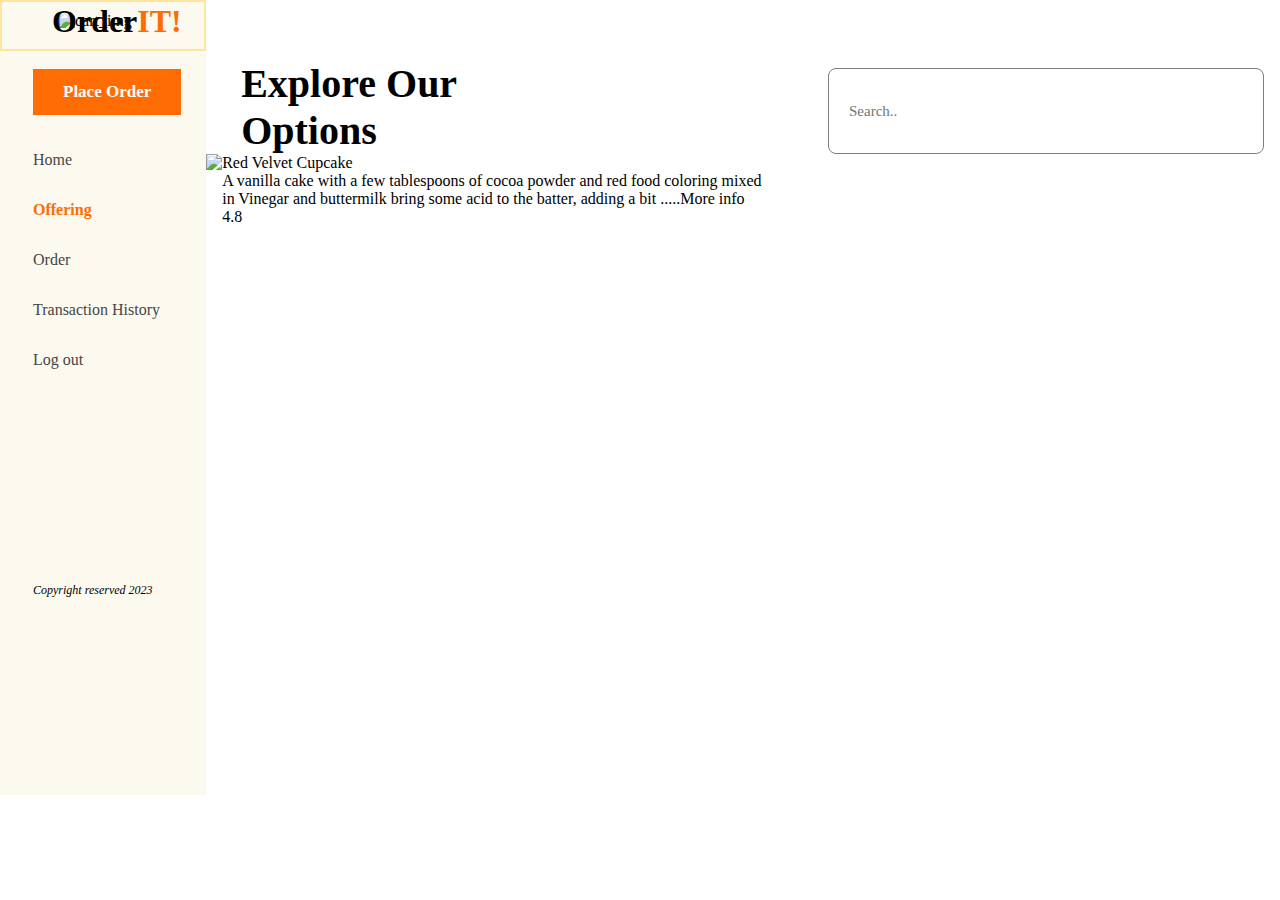
==== Offering.html @ 1671f479 "Make navbar responsive" ====
<!DOCTYPE html>
<html lang="engUS">
    <head>
        <meta charset="utf-8">
        <meta name="viewport" content="width=device-width, initial-scale=1, shrink-to-fit=no">
        <title>Offering</title>
        
        <link rel="stylesheet" href="assets/css/mystyle.css">
    </head>
  <body>
    <div class="container">
        <div class="vertical_bar">
            <div class="wrap">
                <div class="cart">
                    <img src="assets/image/image 2.svg" alt="cart_img">
                </div>
                <p class="title">Order<span class="it">IT!</span></p>
            </div>
            
            <div class="button2">
                <button class="btn"><a href="#">Place Order</a> </button>
            </div>
            <nav>
                <ul class="menu">
                    <li class="bold">
                        <a href="index.html">Home</a>
                    </li>
                    <li>
                        <a class="active" style="color: #ff6c01" href="Offering.html">Offering</a>
                    </li><li>
                        <a href="#">Order</a>
                    </li><li>
                        <a href="#">Transaction History</a>
                    </li><li>
                        <a href="index.html">Log out</a>
                    </li>
                </ul>
            </nav>
            <footer>
                Copyright reserved 2023
            </footer>
        </div>
        <div class="secondside">
            <div class="toptitle">
                    <h1>Explore Our Options</h1>
                    <input class="search-text" type="text" placeholder="Search..">
            </div>
            <div class="items">
                <div class="item">
                    <div class="img">
                        <img src="assets/image/velvet.svg">
                    </div>
                    <div class="description">
                        <p>Red Velvet Cupcake</p>
                        <p>A vanilla cake with a few tablespoons of cocoa powder and red food coloring mixed<br>
                            in Vinegar and buttermilk bring some acid to the batter, adding a bit .....More info</p>
                            <p>4.8</p>
                    </div>
                </div>


            </div>
        </div>
    </div>
 </body>
---- assets/css/mystyle.css ----
@font-face {
    src: url(fonts/Poppins-Light.ttf);
    font-family: poppins-Italic;
}
*{
    margin: 0;
    padding: 0;
    box-sizing: border-box;
    font-family: poppins-Italic; 
    text-decoration: none;
    list-style: none;
    box-sizing: border-box;
}
body{
    background-color: #fff;
}
.container{
    max-width: 100%;
	max-height: 100vh;
    display: flex;
    position: relative;
    overflow: visible;
}
.vertical_bar{
    background-color: #FCFAEF;
    width: 230px;
    max-height: 1140px;
    float: left;
    position: sticky;
}
.vertical_bar .cart{
    margin: 10px 0px 18px 57px;
}
.vertical_bar .cart img{
    width: 100px;
}
.title{
    margin: -45px 0px 9px 50px;
    font-weight: 900;
    font-size: 32px;
    color: black;
}
.it{
    font-size: 32px;
    font-weight: 900;;
    color: #FF6C01; 
}
.wrap{
    border: 2px solid #FFE49E;
}
.button2 button{
    background-color: #ff6c01;
    border: none;
    margin: 18px 0px 20px 33px;
    padding: 13px 30px;
    text-align: center;
    text-decoration: none;
    font-size: 17px;
    font-weight: 900;
}
.button2 button a{
    color: white; 
}
.button2 button{
    cursor: pointer;
}
.button2 button:hover{
    background-color: white;
    border: 2px solid #ff6c01;
}
.button2 button a:hover{
    color:  #ff6c01;
}
nav ul{
    margin: 0px 0px 0px 33px; 
}
nav ul li{
    line-height:  50px;
}
nav ul li a{
    color: #454545;
}
.active{
    font-weight: bolder;
}
nav ul li a:hover{
    color: #ff6c01;
    font-weight: bold;
}
footer{
    margin-left: 33px;
    font-size: 12px;
    font-weight: 200px;
    line-height: 410px;
    font-style: italic;
}
.toptitle{
    display: flex;
    margin: 60px 0px 0px 35px;
}
h1{
    margin-right: 350px;
    font-size: 40px;
}
.toptitle input[type=text]{
    padding: 5px 230px 5px 20px;
    margin-top: 8px;
    margin-right: 16px;
    font-size: 15px;
}
.toptitle .search-text:hover {
    border: 1px solid orange ;
  }
.search-text {
    border-radius: 8px ;
    outline: none;
    border: 1px solid #7D7D7D ;
}
.item{
    display: flex;
}
.img img{
    width: 120px;
}
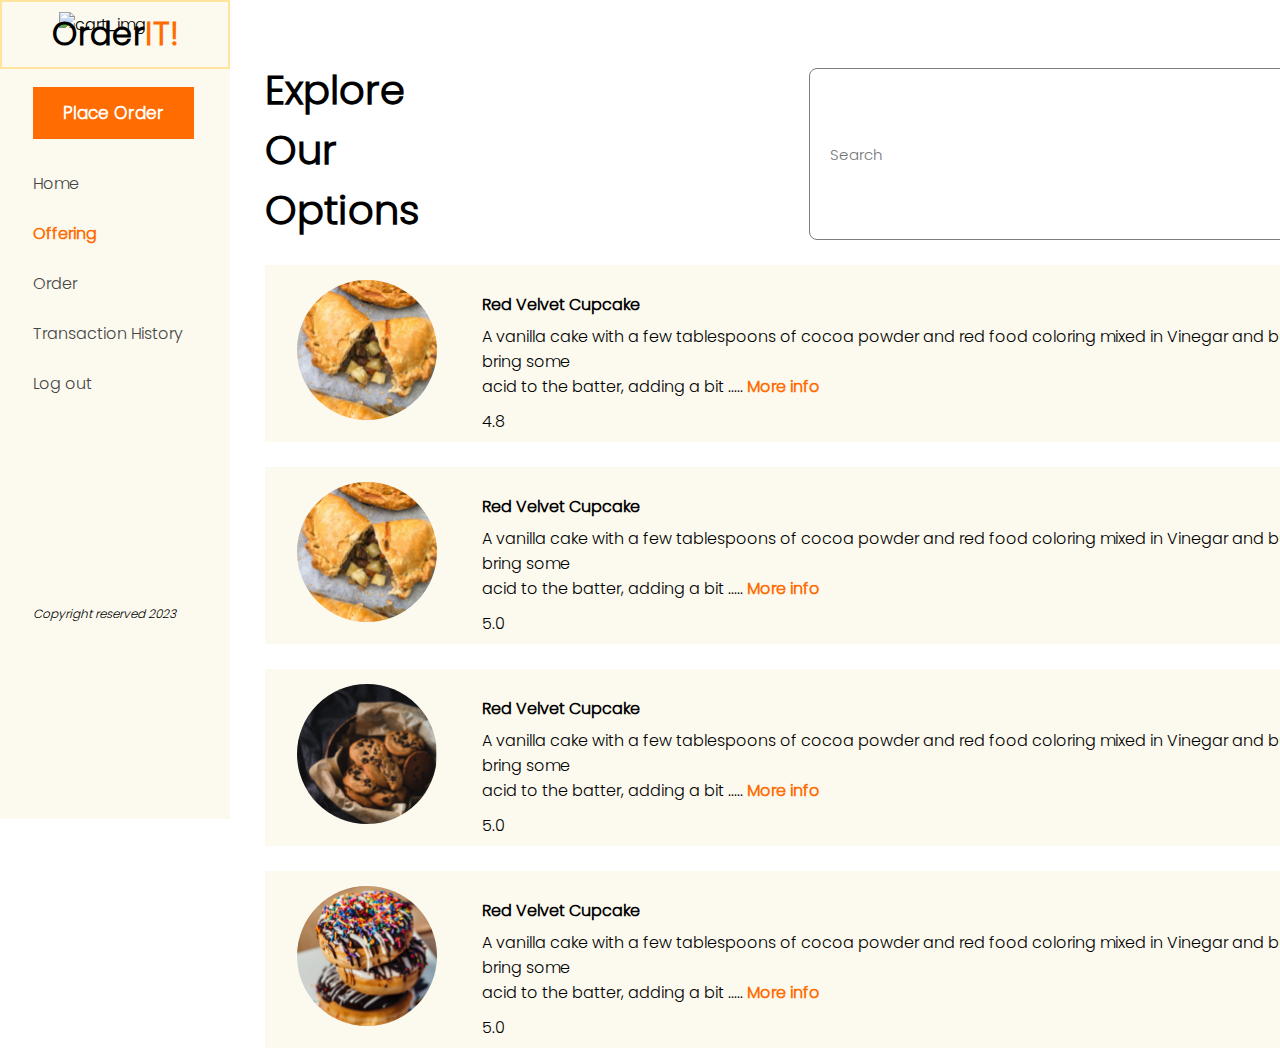
==== commit 2c88e7a7: "Second commit" ====
--- a/Offering.html
+++ b/Offering.html
@@ -5,20 +5,20 @@
         <meta name="viewport" content="width=device-width, initial-scale=1, shrink-to-fit=no">
         <title>Offering</title>
         
-        <link rel="stylesheet" href="assets/css/mystyle.css">
+        <link rel="stylesheet" href="mystyle.css">
     </head>
   <body>
     <div class="container">
         <div class="vertical_bar">
             <div class="wrap">
                 <div class="cart">
-                    <img src="assets/image/image 2.svg" alt="cart_img">
+                    <img src="image/image 2.svg" alt="cart_img">
                 </div>
                 <p class="title">Order<span class="it">IT!</span></p>
             </div>
             
             <div class="button2">
-                <button class="btn"><a href="#">Place Order</a> </button>
+                <button class="btn"><a href="Order.html">Place Order</a> </button>
             </div>
             <nav>
                 <ul class="menu">
@@ -28,7 +28,7 @@
                     <li>
                         <a class="active" style="color: #ff6c01" href="Offering.html">Offering</a>
                     </li><li>
-                        <a href="#">Order</a>
+                        <a href="Order.html">Order</a>
                     </li><li>
                         <a href="#">Transaction History</a>
                     </li><li>
@@ -43,23 +43,71 @@
         <div class="secondside">
             <div class="toptitle">
                     <h1>Explore Our Options</h1>
-                    <input class="search-text" type="text" placeholder="Search..">
+                    <input class="search-text" type="search" placeholder="Search">
             </div>
             <div class="items">
                 <div class="item">
                     <div class="img">
-                        <img src="assets/image/velvet.svg">
+                        <a target="_blank" href="Image/Meatpie.svg">
+                        <img src="Image/Meatpie.svg" alt="red_velvet_cake">
+                        </a>
                     </div>
                     <div class="description">
-                        <p>Red Velvet Cupcake</p>
-                        <p>A vanilla cake with a few tablespoons of cocoa powder and red food coloring mixed<br>
-                            in Vinegar and buttermilk bring some acid to the batter, adding a bit .....More info</p>
-                            <p>4.8</p>
+                        <p class="red" style="font-weight: bolder;">Red Velvet Cupcake</p>
+                        <p class="red1">A vanilla cake with a few tablespoons of cocoa powder and red food coloring mixed
+                            in Vinegar and buttermilk bring some <br>acid to the batter, adding a bit ..... <a class="more" href="#">More info</a>
+                        </p>
+                            <p class="red2">4.8</p>
                     </div>
                 </div>
 
+                <div class="item">
+                    <div class="img">
+                        <a target="_blank" href="Image/Meatpie.svg">
+                        <img src="Image/Meatpie.svg" alt="meat_pie">
+                        </a>
+                    </div>
+                    <div class="description">
+                        <p class="red" style="font-weight: bolder;">Red Velvet Cupcake</p>
+                        <p class="red1">A vanilla cake with a few tablespoons of cocoa powder and red food coloring mixed
+                            in Vinegar and buttermilk bring some <br>acid to the batter, adding a bit ..... <a class="more" href="#">More info</a>
+                        </p>
+                            <p class="red2">5.0</p>
+                    </div>
+                </div>
+
+                <div class="item">
+                    <div class="img">
+                        <a target="_blank" href="Image/chocolate.svg">
+                        <img src="Image/chocolate.svg" alt="chocolate">
+                        </a>
+                    </div>
+                    <div class="description">
+                        <p class="red" style="font-weight: bolder;">Red Velvet Cupcake</p>
+                        <p class="red1">A vanilla cake with a few tablespoons of cocoa powder and red food coloring mixed
+                            in Vinegar and buttermilk bring some <br>acid to the batter, adding a bit ..... <a class="more" href="#">More info</a>
+                        </p>
+                            <p class="red2">5.0</p>
+                    </div>
+                </div>
+
+                <div class="item">
+                    <div class="img">
+                        <a target="_blank" href="Image/glazed.svg">
+                        <img src="Image/glazed.svg" alt="glazed_doughnut">
+                        </a>
+                    </div>
+                    <div class="description">
+                        <p class="red" style="font-weight: bolder;">Red Velvet Cupcake</p>
+                        <p class="red1">A vanilla cake with a few tablespoons of cocoa powder and red food coloring mixed
+                            in Vinegar and buttermilk bring some <br>acid to the batter, adding a bit ..... <a class="more" href="#">More info</a>
+                        </p>
+                            <p class="red2">5.0</p>
+                    </div>
+                </div>
 
             </div>
+
         </div>
     </div>
  </body>--- a/mystyle.css
+++ b/mystyle.css
@@ -0,0 +1,142 @@
+@font-face {
+    src: url(fonts/Poppins-Light.ttf);
+    font-family: poppins-Italic;
+}
+*{
+    margin: 0;
+    padding: 0;
+    box-sizing: border-box;
+    font-family: poppins-Italic; 
+    text-decoration: none;
+    list-style: none;
+    box-sizing: border-box;
+}
+body{
+    background-color: #fff;
+}
+.container{
+    max-width: 100%;
+	max-height: 100vh;
+    display: flex;
+    position: absolute;
+    overflow: visible;
+}
+.vertical_bar{
+    background-color: #FCFAEF;
+    width: 230px;
+    max-height: 1140px;
+    float: left;
+    position: fixed;
+}
+.vertical_bar .cart{
+    margin: 10px 0px 18px 57px;
+}
+.vertical_bar .cart img{
+    width: 100px;
+}
+.title{
+    margin: -45px 0px 9px 50px;
+    font-weight: 900;
+    font-size: 32px;
+    color: black;
+}
+.it{
+    font-size: 32px;
+    font-weight: 900;;
+    color: #FF6C01; 
+}
+.wrap{
+    border: 2px solid #FFE49E;
+}
+.button2 button{
+    background-color: #ff6c01;
+    border: none;
+    margin: 18px 0px 20px 33px;
+    padding: 13px 30px;
+    text-align: center;
+    text-decoration: none;
+    font-size: 17px;
+    font-weight: 900;
+}
+.button2 button a{
+    color: white; 
+}
+.button2 button{
+    cursor: pointer;
+}
+
+nav ul{
+    margin: 0px 0px 0px 33px; 
+}
+nav ul li{
+    line-height:  50px;
+}
+nav ul li a{
+    color: #454545;
+}
+.active{
+    font-weight: bolder;
+}
+nav ul li a:hover{
+    color: #ff6c01;
+    font-weight: bold;
+}
+footer{
+    margin-left: 33px;
+    font-size: 12px;
+    font-weight: 200px;
+    line-height: 410px;
+    font-style: italic;
+}
+.secondside{
+    margin-left: 230px;
+}
+.toptitle{
+    display: flex;
+    margin: 60px 0px 0px 35px;
+}
+h1{
+    margin-right: 350px;
+    font-size: 40px;
+}
+.toptitle input[type=search]{
+    padding: 5px 230px 5px 20px;
+    margin-top: 8px;
+    margin-right: 16px;
+    font-size: 15px;
+}
+.toptitle .search-text:hover {
+    border: 1px solid orange ;
+  }
+.search-text {
+    border-radius: 8px ;
+    outline: none;
+    border: 1px solid #7D7D7D ;
+    margin-left: 40px;
+}
+.items .item{
+    display: flex;
+    background-color: #FCFAEF;
+    margin: 25px 0px 0px 35px;
+}
+.item{
+    padding: 15px 0px 8px 0px;
+    
+}
+.img img{
+    width: 140px;
+    margin-left: 32px;
+}
+.description{
+    margin: 12px 0px 0px 45px;
+}
+.red{
+    margin-bottom: 7px;
+}
+.red1{
+    margin-bottom: 10px;
+}
+.more{
+    color: #FF6C01;
+    font-weight: bolder;
+}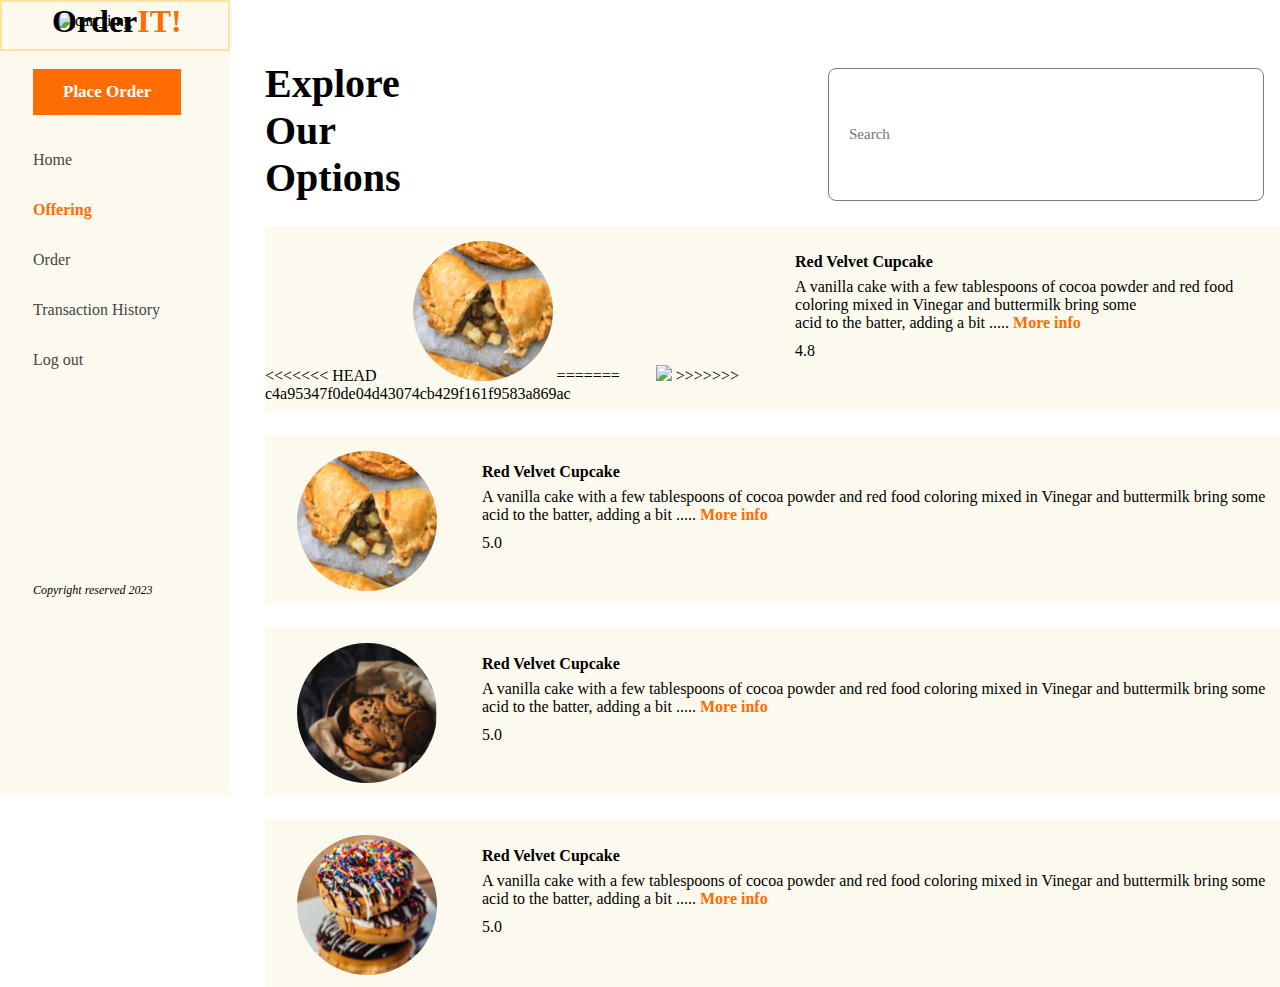
==== commit d97fce3e: "Second commit" ====
--- a/Offering.html
+++ b/Offering.html
@@ -5,14 +5,14 @@
         <meta name="viewport" content="width=device-width, initial-scale=1, shrink-to-fit=no">
         <title>Offering</title>
         
-        <link rel="stylesheet" href="mystyle.css">
+        <link rel="stylesheet" href="assets/css/mystyle.css">
     </head>
   <body>
     <div class="container">
         <div class="vertical_bar">
             <div class="wrap">
                 <div class="cart">
-                    <img src="image/image 2.svg" alt="cart_img">
+                    <img src="assets/image/image 2.svg" alt="cart_img">
                 </div>
                 <p class="title">Order<span class="it">IT!</span></p>
             </div>
@@ -48,9 +48,13 @@
             <div class="items">
                 <div class="item">
                     <div class="img">
+<<<<<<< HEAD
                         <a target="_blank" href="Image/Meatpie.svg">
                         <img src="Image/Meatpie.svg" alt="red_velvet_cake">
                         </a>
+=======
+                        <img src="assets/image/velvet.svg">
+>>>>>>> c4a95347f0de04d43074cb429f161f9583a869ac
                     </div>
                     <div class="description">
                         <p class="red" style="font-weight: bolder;">Red Velvet Cupcake</p>
--- a/assets/css/mystyle.css
+++ b/assets/css/mystyle.css
@@ -0,0 +1,142 @@
+@font-face {
+    src: url(fonts/Poppins-Light.ttf);
+    font-family: poppins-Italic;
+}
+*{
+    margin: 0;
+    padding: 0;
+    box-sizing: border-box;
+    font-family: poppins-Italic; 
+    text-decoration: none;
+    list-style: none;
+    box-sizing: border-box;
+}
+body{
+    background-color: #fff;
+}
+.container{
+    max-width: 100%;
+	max-height: 100vh;
+    display: flex;
+    position: absolute;
+    overflow: visible;
+}
+.vertical_bar{
+    background-color: #FCFAEF;
+    width: 230px;
+    max-height: 1140px;
+    float: left;
+    position: fixed;
+}
+.vertical_bar .cart{
+    margin: 10px 0px 18px 57px;
+}
+.vertical_bar .cart img{
+    width: 100px;
+}
+.title{
+    margin: -45px 0px 9px 50px;
+    font-weight: 900;
+    font-size: 32px;
+    color: black;
+}
+.it{
+    font-size: 32px;
+    font-weight: 900;;
+    color: #FF6C01; 
+}
+.wrap{
+    border: 2px solid #FFE49E;
+}
+.button2 button{
+    background-color: #ff6c01;
+    border: none;
+    margin: 18px 0px 20px 33px;
+    padding: 13px 30px;
+    text-align: center;
+    text-decoration: none;
+    font-size: 17px;
+    font-weight: 900;
+}
+.button2 button a{
+    color: white; 
+}
+.button2 button{
+    cursor: pointer;
+}
+
+nav ul{
+    margin: 0px 0px 0px 33px; 
+}
+nav ul li{
+    line-height:  50px;
+}
+nav ul li a{
+    color: #454545;
+}
+.active{
+    font-weight: bolder;
+}
+nav ul li a:hover{
+    color: #ff6c01;
+    font-weight: bold;
+}
+footer{
+    margin-left: 33px;
+    font-size: 12px;
+    font-weight: 200px;
+    line-height: 410px;
+    font-style: italic;
+}
+.secondside{
+    margin-left: 230px;
+}
+.toptitle{
+    display: flex;
+    margin: 60px 0px 0px 35px;
+}
+h1{
+    margin-right: 350px;
+    font-size: 40px;
+}
+.toptitle input[type=search]{
+    padding: 5px 230px 5px 20px;
+    margin-top: 8px;
+    margin-right: 16px;
+    font-size: 15px;
+}
+.toptitle .search-text:hover {
+    border: 1px solid orange ;
+  }
+.search-text {
+    border-radius: 8px ;
+    outline: none;
+    border: 1px solid #7D7D7D ;
+    margin-left: 40px;
+}
+.items .item{
+    display: flex;
+    background-color: #FCFAEF;
+    margin: 25px 0px 0px 35px;
+}
+.item{
+    padding: 15px 0px 8px 0px;
+    
+}
+.img img{
+    width: 140px;
+    margin-left: 32px;
+}
+.description{
+    margin: 12px 0px 0px 45px;
+}
+.red{
+    margin-bottom: 7px;
+}
+.red1{
+    margin-bottom: 10px;
+}
+.more{
+    color: #FF6C01;
+    font-weight: bolder;
+}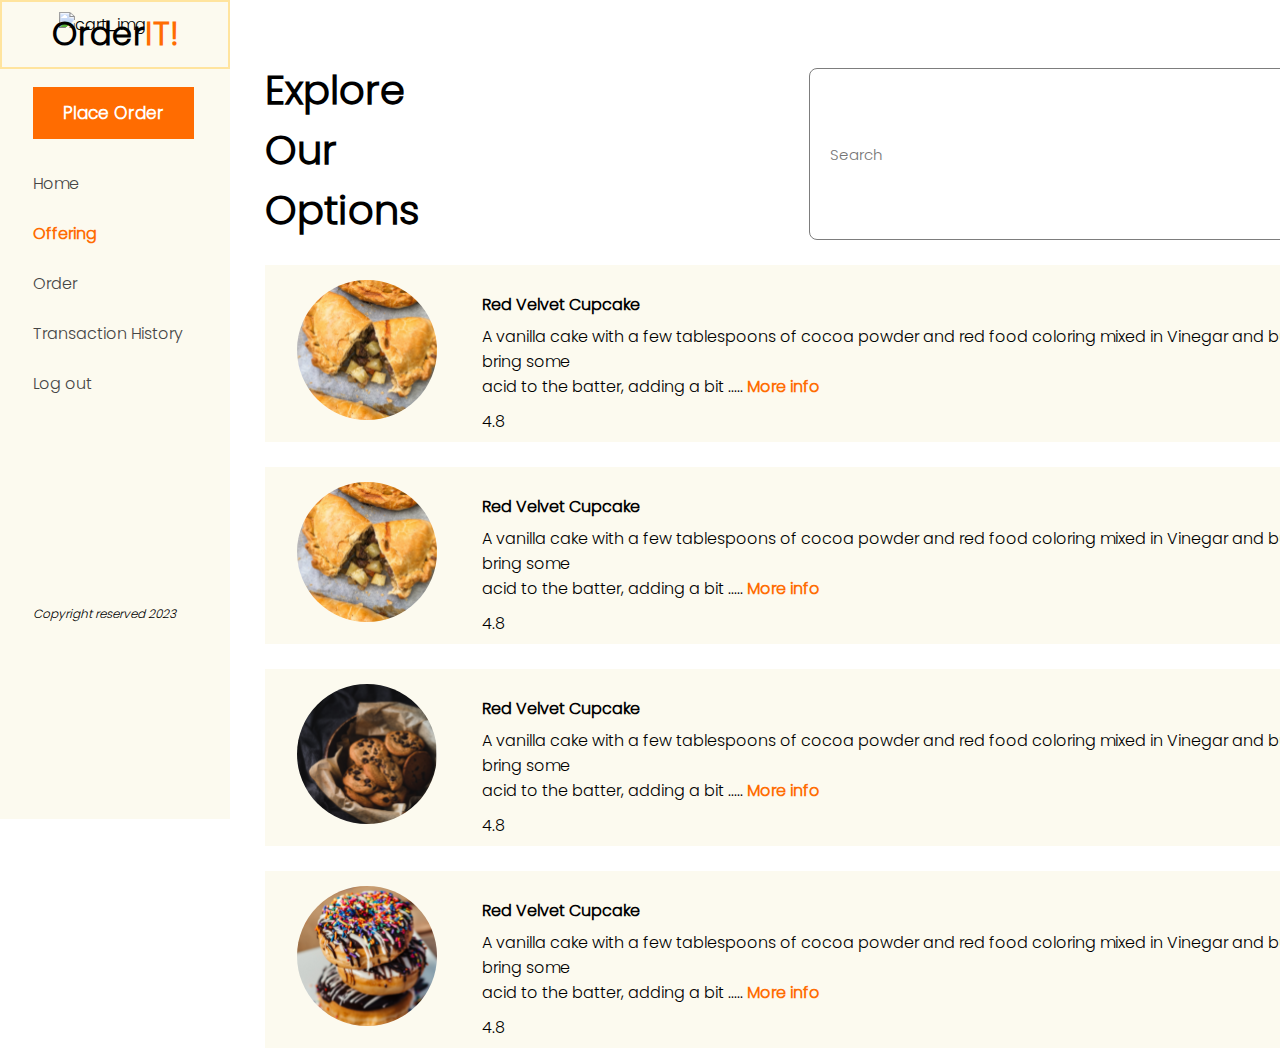
==== commit 7f5a7771: "third commit" ====
--- a/Offering.html
+++ b/Offering.html
@@ -5,7 +5,7 @@
         <meta name="viewport" content="width=device-width, initial-scale=1, shrink-to-fit=no">
         <title>Offering</title>
         
-        <link rel="stylesheet" href="assets/css/mystyle.css">
+        <link rel="stylesheet" href="mystyle.css">
     </head>
   <body>
     <div class="container">
@@ -48,13 +48,10 @@
             <div class="items">
                 <div class="item">
                     <div class="img">
-<<<<<<< HEAD
-                        <a target="_blank" href="Image/Meatpie.svg">
-                        <img src="Image/Meatpie.svg" alt="red_velvet_cake">
+                        <a target="_blank" href="assets/Image/Meatpie.svg">
+                        <img src="assets/Image/Meatpie.svg" alt="red_velvet_cake">
                         </a>
-=======
-                        <img src="assets/image/velvet.svg">
->>>>>>> c4a95347f0de04d43074cb429f161f9583a869ac
+
                     </div>
                     <div class="description">
                         <p class="red" style="font-weight: bolder;">Red Velvet Cupcake</p>
@@ -65,51 +62,60 @@
                     </div>
                 </div>
 
+               
                 <div class="item">
                     <div class="img">
-                        <a target="_blank" href="Image/Meatpie.svg">
-                        <img src="Image/Meatpie.svg" alt="meat_pie">
+                        <a target="_blank" href="assets/Image/Meatpie.svg">
+                        <img src="assets/Image/Meatpie.svg" alt="red_velvet_cake">
                         </a>
+
                     </div>
                     <div class="description">
                         <p class="red" style="font-weight: bolder;">Red Velvet Cupcake</p>
                         <p class="red1">A vanilla cake with a few tablespoons of cocoa powder and red food coloring mixed
                             in Vinegar and buttermilk bring some <br>acid to the batter, adding a bit ..... <a class="more" href="#">More info</a>
                         </p>
-                            <p class="red2">5.0</p>
+                            <p class="red2">4.8</p>
                     </div>
                 </div>
 
+
                 <div class="item">
                     <div class="img">
-                        <a target="_blank" href="Image/chocolate.svg">
-                        <img src="Image/chocolate.svg" alt="chocolate">
+                        <a target="_blank" href="assets/Image/chocolate.svg">
+                        <img src="assets/Image/chocolate.svg" alt="red_velvet_cake">
                         </a>
+
                     </div>
                     <div class="description">
                         <p class="red" style="font-weight: bolder;">Red Velvet Cupcake</p>
                         <p class="red1">A vanilla cake with a few tablespoons of cocoa powder and red food coloring mixed
                             in Vinegar and buttermilk bring some <br>acid to the batter, adding a bit ..... <a class="more" href="#">More info</a>
                         </p>
-                            <p class="red2">5.0</p>
+                            <p class="red2">4.8</p>
                     </div>
                 </div>
 
+
                 <div class="item">
                     <div class="img">
-                        <a target="_blank" href="Image/glazed.svg">
-                        <img src="Image/glazed.svg" alt="glazed_doughnut">
+                        <a target="_blank" href="assets/Image/glazed.svg">
+                        <img src="assets/Image/glazed.svg" alt="red_velvet_cake">
                         </a>
+
                     </div>
                     <div class="description">
                         <p class="red" style="font-weight: bolder;">Red Velvet Cupcake</p>
                         <p class="red1">A vanilla cake with a few tablespoons of cocoa powder and red food coloring mixed
                             in Vinegar and buttermilk bring some <br>acid to the batter, adding a bit ..... <a class="more" href="#">More info</a>
                         </p>
-                            <p class="red2">5.0</p>
+                            <p class="red2">4.8</p>
                     </div>
                 </div>
 
+              
+
+               
             </div>
 
         </div>
--- a/mystyle.css
+++ b/mystyle.css
@@ -0,0 +1,142 @@
+@font-face {
+    src: url(assets/fonts/Poppins-Light.ttf);
+    font-family: poppins-Italic;
+}
+*{
+    margin: 0;
+    padding: 0;
+    box-sizing: border-box;
+    font-family: poppins-Italic; 
+    text-decoration: none;
+    list-style: none;
+    box-sizing: border-box;
+}
+body{
+    background-color: #fff;
+}
+.container{
+    max-width: 100%;
+	max-height: 100vh;
+    display: flex;
+    position: absolute;
+    overflow: visible;
+}
+.vertical_bar{
+    background-color: #FCFAEF;
+    width: 230px;
+    max-height: 1140px;
+    float: left;
+    position: fixed;
+}
+.vertical_bar .cart{
+    margin: 10px 0px 18px 57px;
+}
+.vertical_bar .cart img{
+    width: 100px;
+}
+.title{
+    margin: -45px 0px 9px 50px;
+    font-weight: 900;
+    font-size: 32px;
+    color: black;
+}
+.it{
+    font-size: 32px;
+    font-weight: 900;;
+    color: #FF6C01; 
+}
+.wrap{
+    border: 2px solid #FFE49E;
+}
+.button2 button{
+    background-color: #ff6c01;
+    border: none;
+    margin: 18px 0px 20px 33px;
+    padding: 13px 30px;
+    text-align: center;
+    text-decoration: none;
+    font-size: 17px;
+    font-weight: 900;
+}
+.button2 button a{
+    color: white; 
+}
+.button2 button{
+    cursor: pointer;
+}
+
+nav ul{
+    margin: 0px 0px 0px 33px; 
+}
+nav ul li{
+    line-height:  50px;
+}
+nav ul li a{
+    color: #454545;
+}
+.active{
+    font-weight: bolder;
+}
+nav ul li a:hover{
+    color: #ff6c01;
+    font-weight: bold;
+}
+footer{
+    margin-left: 33px;
+    font-size: 12px;
+    font-weight: 200px;
+    line-height: 410px;
+    font-style: italic;
+}
+.secondside{
+    margin-left: 230px;
+}
+.toptitle{
+    display: flex;
+    margin: 60px 0px 0px 35px;
+}
+h1{
+    margin-right: 350px;
+    font-size: 40px;
+}
+.toptitle input[type=search]{
+    padding: 5px 230px 5px 20px;
+    margin-top: 8px;
+    margin-right: 16px;
+    font-size: 15px;
+}
+.toptitle .search-text:hover {
+    border: 1px solid orange ;
+  }
+.search-text {
+    border-radius: 8px ;
+    outline: none;
+    border: 1px solid #7D7D7D ;
+    margin-left: 40px;
+}
+.items .item{
+    display: flex;
+    background-color: #FCFAEF;
+    margin: 25px 0px 0px 35px;
+}
+.item{
+    padding: 15px 0px 8px 0px;
+    
+}
+.img img{
+    width: 140px;
+    margin-left: 32px;
+}
+.description{
+    margin: 12px 0px 0px 45px;
+}
+.red{
+    margin-bottom: 7px;
+}
+.red1{
+    margin-bottom: 10px;
+}
+.more{
+    color: #FF6C01;
+    font-weight: bolder;
+}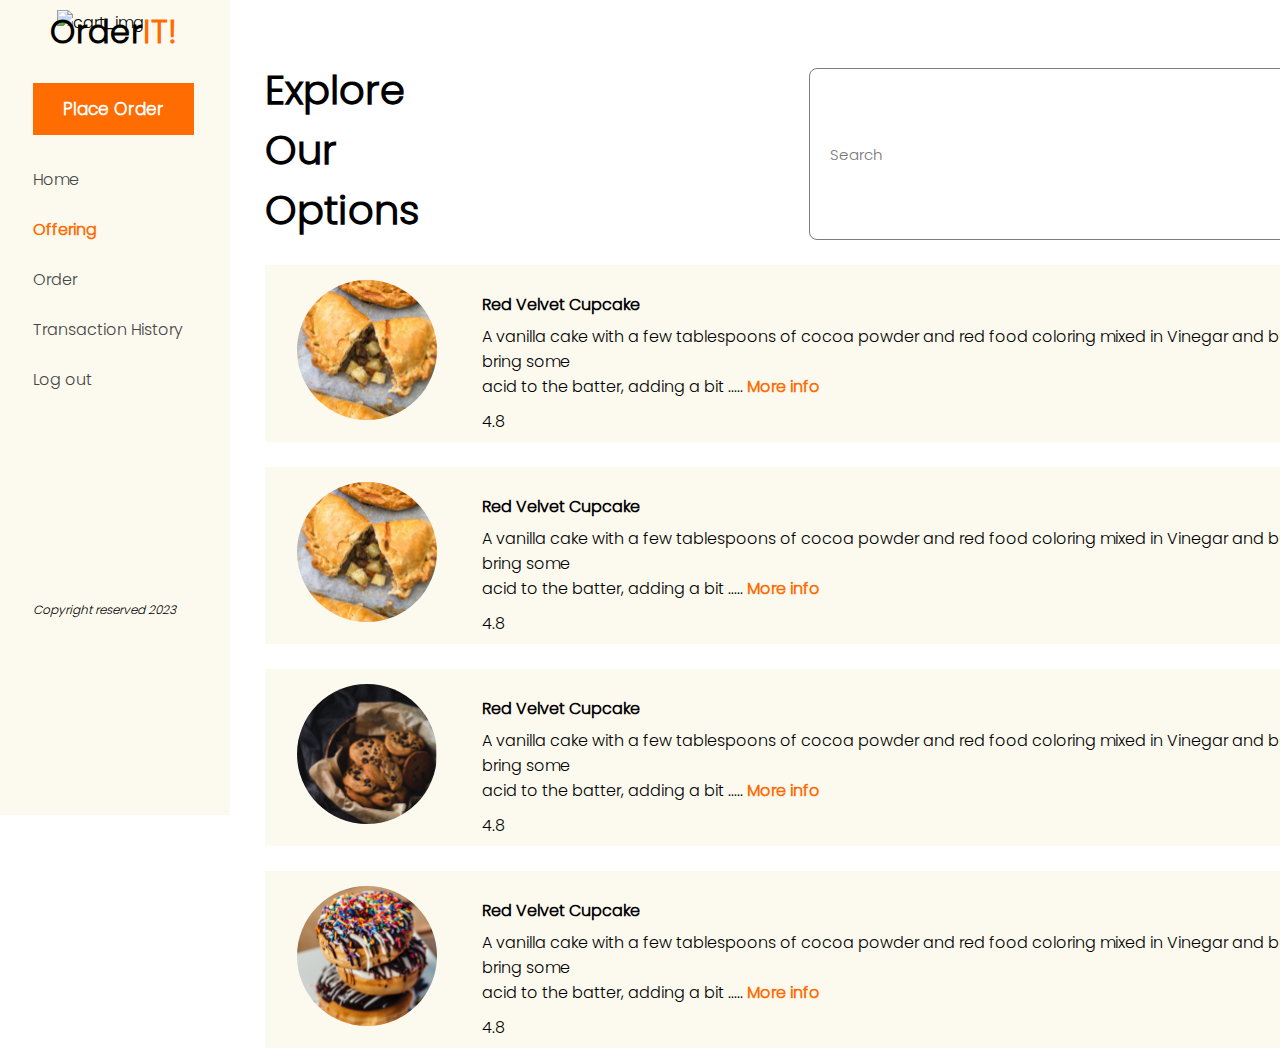
==== commit 5a024c79: "Fourth commit" ====
--- a/Offering.html
+++ b/Offering.html
@@ -30,7 +30,7 @@
                     </li><li>
                         <a href="Order.html">Order</a>
                     </li><li>
-                        <a href="#">Transaction History</a>
+                        <a href="Transaction_history.html">Transaction History</a>
                     </li><li>
                         <a href="index.html">Log out</a>
                     </li>
--- a/mystyle.css
+++ b/mystyle.css
@@ -46,7 +46,7 @@
     color: #FF6C01; 
 }
 .wrap{
-    border: 2px solid #FFE49E;
+    
 }
 .button2 button{
     background-color: #ff6c01;
@@ -139,4 +139,7 @@
 .more{
     color: #FF6C01;
     font-weight: bolder;
+}
+input:checked{
+    background-color: ;
 }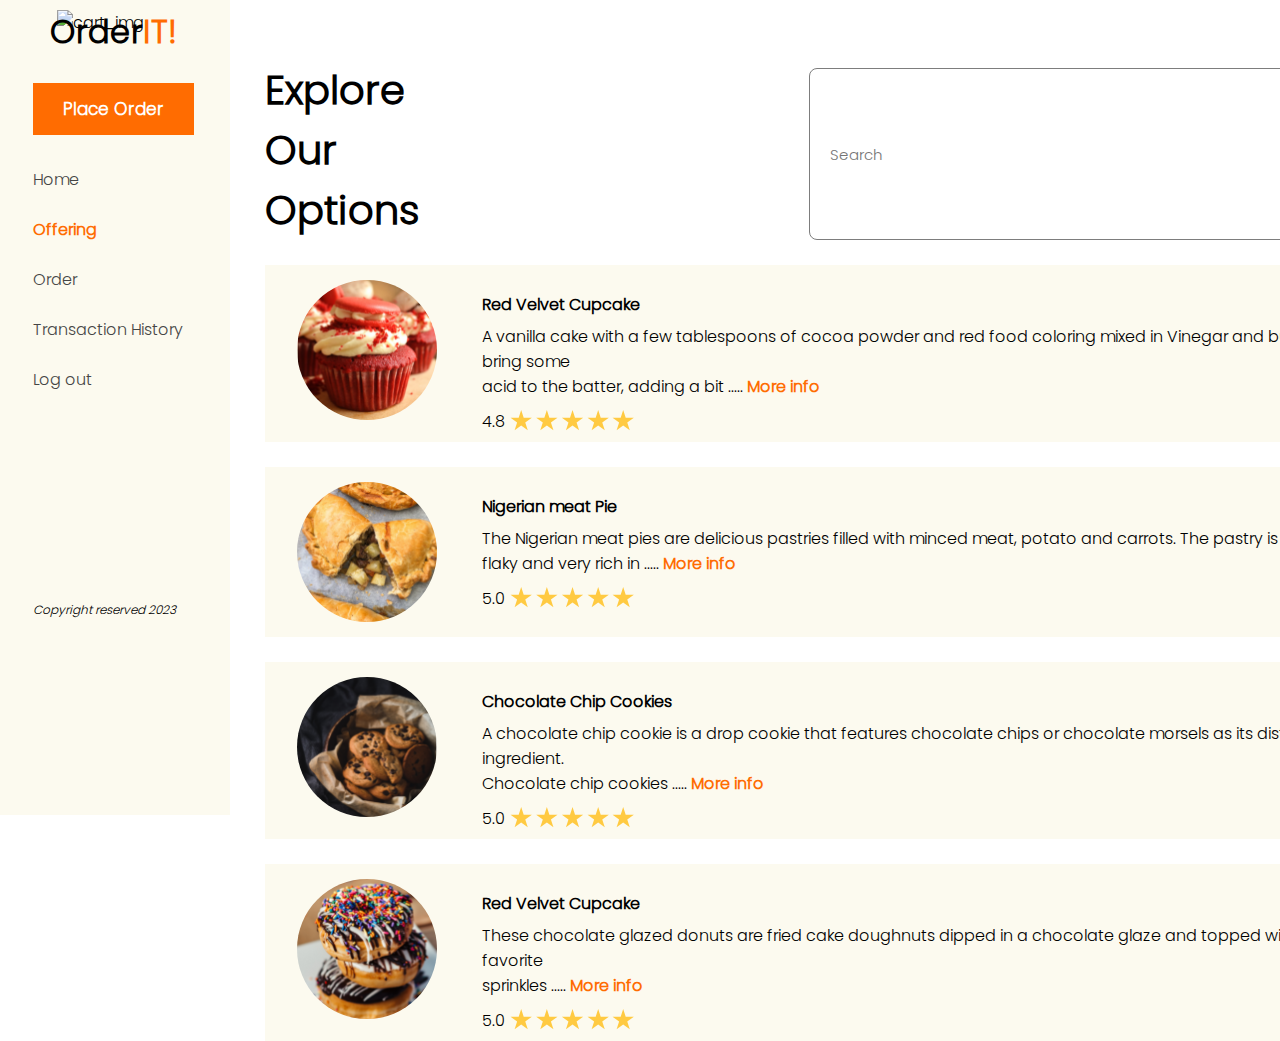
==== commit dfc89681: "Fifth commit" ====
--- a/Offering.html
+++ b/Offering.html
@@ -48,8 +48,8 @@
             <div class="items">
                 <div class="item">
                     <div class="img">
-                        <a target="_blank" href="assets/Image/Meatpie.svg">
-                        <img src="assets/Image/Meatpie.svg" alt="red_velvet_cake">
+                        <a target="_blank" href="assets/Image/Red_velvet.svg">
+                        <img src="assets/Image/Red_velvet.svg" alt="red_velvet_cake">
                         </a>
 
                     </div>
@@ -58,7 +58,10 @@
                         <p class="red1">A vanilla cake with a few tablespoons of cocoa powder and red food coloring mixed
                             in Vinegar and buttermilk bring some <br>acid to the batter, adding a bit ..... <a class="more" href="#">More info</a>
                         </p>
-                            <p class="red2">4.8</p>
+                        <div class="place">
+                            <p class="red2">4.8 </p>
+                            <img src="assets/Image/stars.svg" class="stars">
+                        </div>
                     </div>
                 </div>
 
@@ -71,11 +74,14 @@
 
                     </div>
                     <div class="description">
-                        <p class="red" style="font-weight: bolder;">Red Velvet Cupcake</p>
-                        <p class="red1">A vanilla cake with a few tablespoons of cocoa powder and red food coloring mixed
-                            in Vinegar and buttermilk bring some <br>acid to the batter, adding a bit ..... <a class="more" href="#">More info</a>
+                        <p class="red" style="font-weight: bolder;">Nigerian meat Pie</p>
+                        <p class="red1">The Nigerian meat pies are delicious pastries filled with minced meat, potato and
+                            carrots. The pastry is slightly  <br>flaky and very rich in ..... <a class="more" href="#">More info</a>
                         </p>
-                            <p class="red2">4.8</p>
+                        <div class="place">
+                            <p class="red2">5.0 </p>
+                            <img src="assets/Image/stars.svg" class="stars">
+                        </div>
                     </div>
                 </div>
 
@@ -88,11 +94,14 @@
 
                     </div>
                     <div class="description">
-                        <p class="red" style="font-weight: bolder;">Red Velvet Cupcake</p>
-                        <p class="red1">A vanilla cake with a few tablespoons of cocoa powder and red food coloring mixed
-                            in Vinegar and buttermilk bring some <br>acid to the batter, adding a bit ..... <a class="more" href="#">More info</a>
+                        <p class="red" style="font-weight: bolder;">Chocolate Chip Cookies</p>
+                        <p class="red1">A chocolate chip cookie is a drop cookie that features chocolate chips or chocolate 
+                            morsels as its distinguishing ingredient. <br> Chocolate chip cookies ..... <a class="more" href="#">More info</a>
                         </p>
-                            <p class="red2">4.8</p>
+                        <div class="place">
+                            <p class="red2">5.0 </p>
+                            <img src="assets/Image/stars.svg" class="stars">
+                        </div>
                     </div>
                 </div>
 
@@ -106,10 +115,14 @@
                     </div>
                     <div class="description">
                         <p class="red" style="font-weight: bolder;">Red Velvet Cupcake</p>
-                        <p class="red1">A vanilla cake with a few tablespoons of cocoa powder and red food coloring mixed
-                            in Vinegar and buttermilk bring some <br>acid to the batter, adding a bit ..... <a class="more" href="#">More info</a>
+                        <p class="red1">These chocolate glazed donuts are fried cake doughnuts dipped in a chocolate 
+                            glaze and topped with your favorite <br>sprinkles  ..... <a class="more" href="#">More info</a>
                         </p>
-                            <p class="red2">4.8</p>
+                        <div class="place">
+                            <p class="red2">5.0 </p>
+                            <img src="assets/Image/stars.svg" class="stars">
+                        </div>
+                           
                     </div>
                 </div>
 
--- a/mystyle.css
+++ b/mystyle.css
@@ -142,4 +142,32 @@
 }
 input:checked{
     background-color: ;
+}
+
+.ticket{
+    position: absolute;
+    top: 50%;
+    left: 50%;
+    transform: translate(-50%, -50%);
+    
+}
+.ticket{
+    border: 1px solid #454545;
+    padding: 60px 50px;
+    border-radius: 3px;
+}
+.head{
+    margin-left: 600px;
+    margin-top: 40px;
+}
+.coming_soon{
+    margin-left: 600px;
+    font-size: 60px;
+    margin-top: 200px;
+}
+.stars{
+    margin-left: 5px;
+}
+.place{
+    display: flex;
 }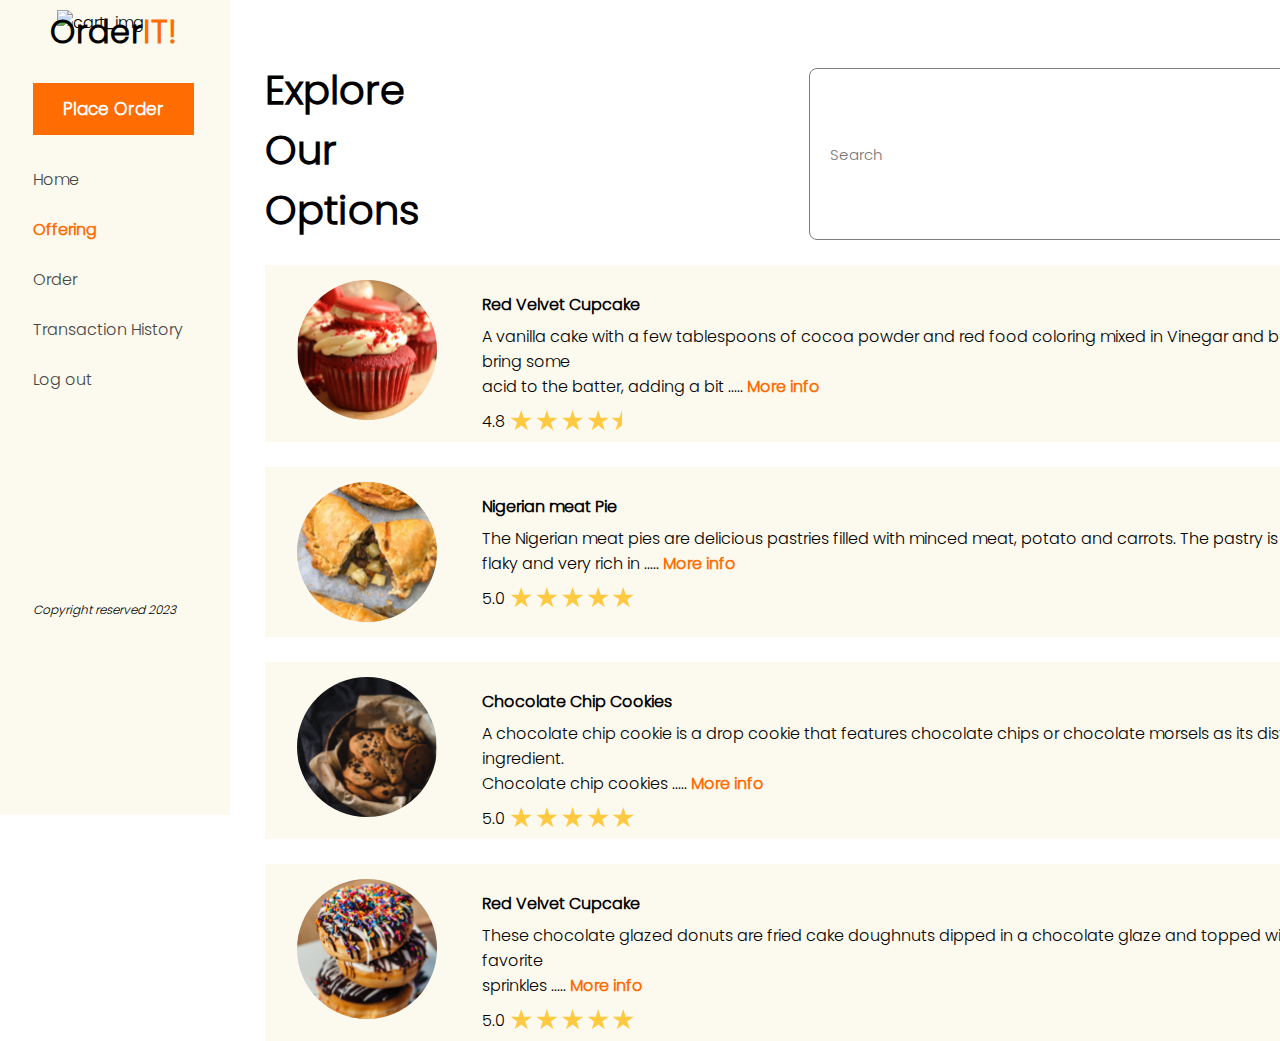
==== commit 03328a8e: "sixth commit" ====
--- a/Offering.html
+++ b/Offering.html
@@ -60,7 +60,7 @@
                         </p>
                         <div class="place">
                             <p class="red2">4.8 </p>
-                            <img src="assets/Image/stars.svg" class="stars">
+                            <img src="assets/Image/Group 38.svg" class="stars">
                         </div>
                     </div>
                 </div>
